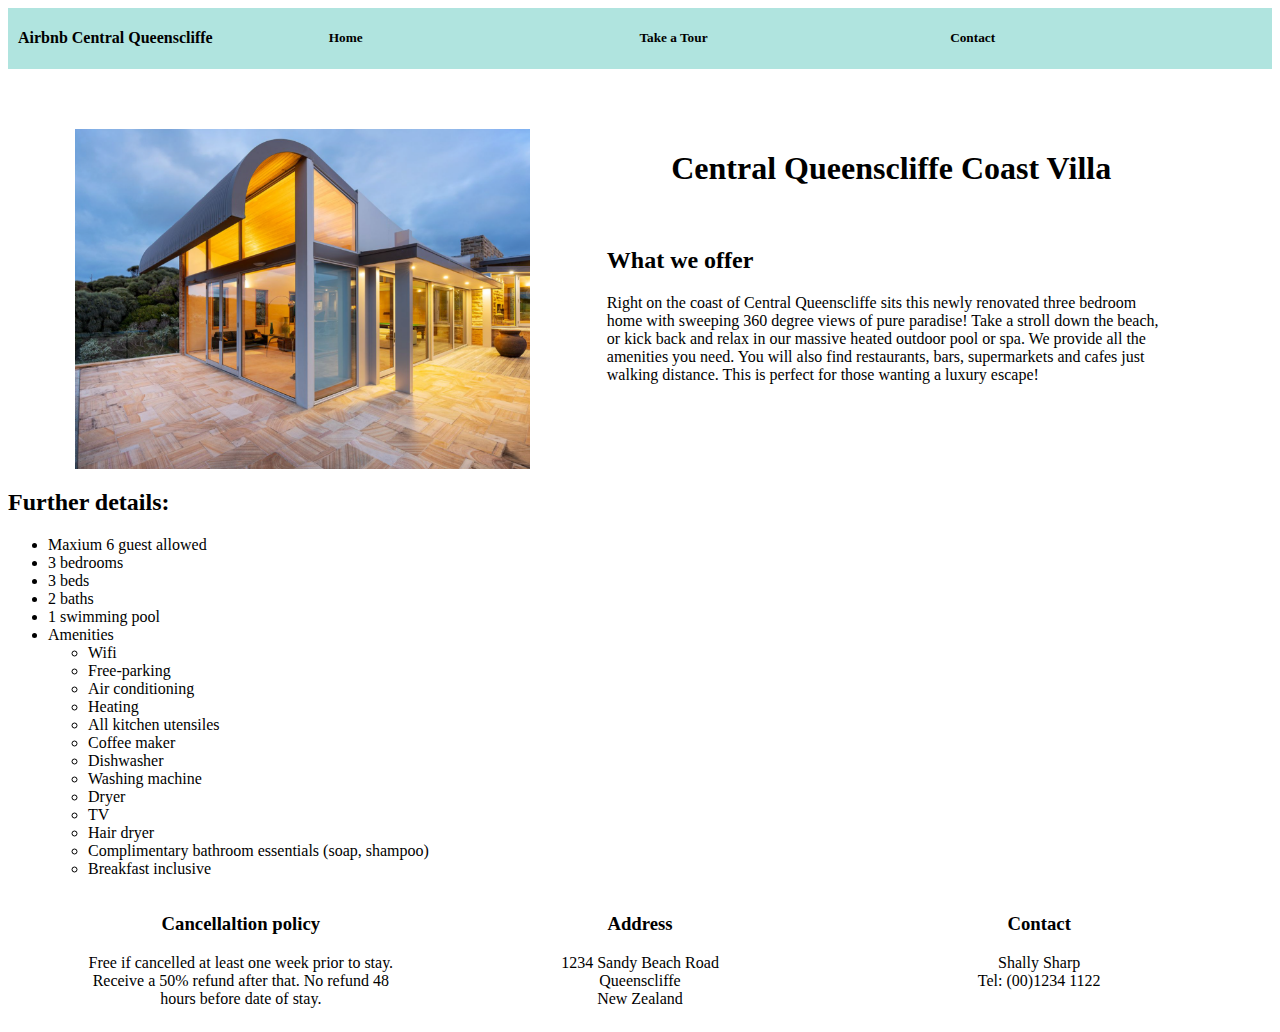
==== index.html @ de730be4 "Initial commit" ====
<!DOCTYPE html>
<html lang="en">

<head>
    <meta charset="UTF-8">
    <meta http-equiv="X-UA-Compatible" content="IE=edge">
    <meta name="viewport" content="width=Hello, initial-scale=1.0">
    <title>Airbnb with Simone and Peter</title>
    <link rel='stylesheet' type='text/css' href='../styles/index.css'>
</head>

<body>
    <header class="nav">
        <div class="row1">
            <div class="column1">
                <h4>Airbnb Central Queenscliffe</h5>
            </div>
            <div class="column1">
                <h5>Home</h5>
            </div>
            <div class="column1">
                <h5>Take a Tour</h5>
            </div>
            <div class="column1">
                <h5>Contact</h5>
            </div>
        </div>
    </header>

    <div class="main">
        <div class="row2">
            <div class="column2 left">

                <div class="main-image">
                    <img src="./images/image1.PNG" alt="Photo of Airbnb">
                </div>
            </div>
            <div class="column2 right">
                <h1>Central Queenscliffe Coast Villa
                </h1>
                <h2>What we offer</h2>
                <p>
                    Right on the coast of Central Queenscliffe sits this newly renovated three bedroom home with
                    sweeping
                    360
                    degree views
                    of pure paradise! Take a stroll down the beach, or kick back and relax in our massive heated outdoor
                    pool or
                    spa. We
                    provide all the amenities you need. You will also find restaurants, bars, supermarkets and cafes
                    just
                    walking distance.
                    This is perfect for those wanting a luxury escape!
                </p>
            </div>
        </div>
        <div class="details">
            <h2>Further details:</h2>

            <ul>
                <li>
                    Maxium 6 guest allowed
                </li>
                <li>
                    3 bedrooms
                </li>
                <li>
                    3 beds
                </li>
                <li>
                    2 baths
                </li>
                <li>
                    1 swimming pool
                </li>
                <li>
                    Amenities
                    <ul>
                        <li>Wifi</li>
                        <li>Free-parking</li>
                        <li>Air conditioning</li>
                        <li>Heating</li>
                        <li>All kitchen utensiles</li>
                        <li>Coffee maker</li>
                        <li>Dishwasher</li>
                        <li>Washing machine</li>
                        <li>Dryer</li>
                        <li>TV</li>
                        <li>Hair dryer</li>
                        <li>Complimentary bathroom essentials (soap, shampoo)</li>
                        <li>Breakfast inclusive</li>
                    </ul>
                </li>
            </ul>
        </div>
    </div>
    <footer class="row">
        <div class="column3">
            <h3>Cancellaltion policy
            </h3>
            <p>Free if cancelled at least one week prior to stay. Receive a 50% refund after that.
                No refund 48 hours before date of stay.</p>
        </div>
        <div class="column3">
            <h3>Address
            </h3>
            <p>1234 Sandy Beach Road
                </br>
                Queenscliffe
                </br>
                New Zealand</p>
        </div>
        <div class="column3">
            <h3>
                Contact
            </h3>
            <p>
                Shally Sharp
                </br>
                Tel: (00)1234 1122
            </p>
        </div>
    </footer>
</body>

</html>
---- styles/index.css ----
img {
    width: 80%;
    display: block;
    margin: 0 auto;
}

h1 {
    text-align: center;
    margin-bottom: 60px;
}

footer {
    display: flex;
    justify-content: center;
    text-align: center;
}

footer p {
    padding: 0 25px;
}

.nav div {
    background-color: rgb(176, 228, 223);
}

.column1 {
	float: left;
	width: 23%;
	padding: 0 10px;
}

.row1:after {
content: "";
clear: both;
display: table;
margin-left: 20px;
margin-right: 20px
}

.column2 {
	float: left;
	width: 45%;
	padding: 0 10px;
}


.row2 {
    margin-top: 60px;
}
.row2:after {
content: "";
clear: both;
display: table;
margin-left: 20px;
margin-right: 20px
}

.column3 {
	float: left;
	width: 30%;
	padding: 0 10px;
}
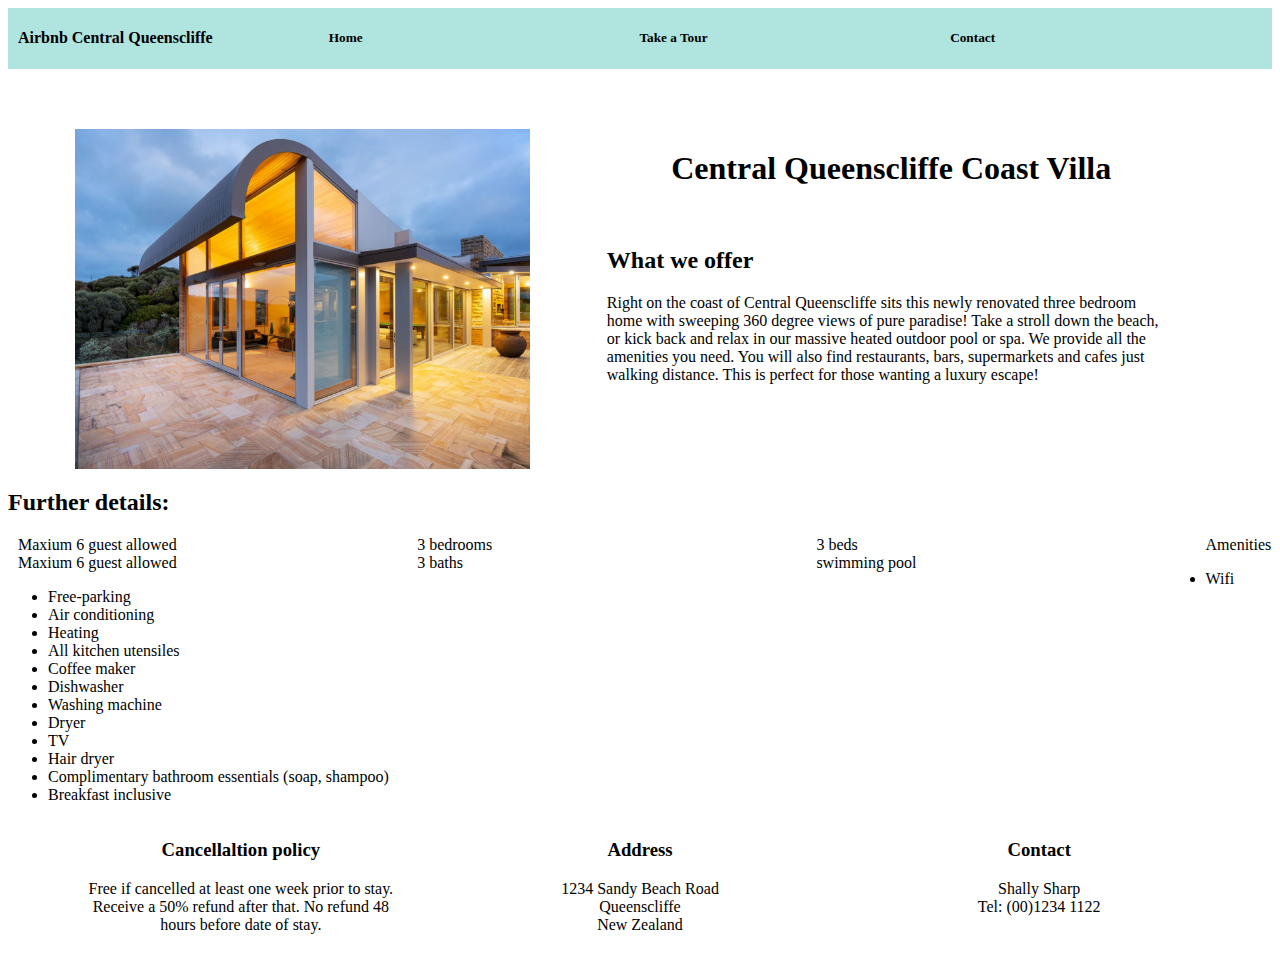
==== commit 9b00f283: "Created website (index page, contact page and CSS file. Added content and styled navigation bar, foo" ====
--- a/index.html
+++ b/index.html
@@ -56,71 +56,73 @@
         </div>
         <div class="details">
             <h2>Further details:</h2>
+            <div class="row">
+                <div class="column3">
+                    Maxium 6 guest allowed
+                </div>
+                <div class="column3">
+                    3 bedrooms
+                </div>
+                <div class="column3">
+                    3 beds
+                </div>
+                <div class="column3">
+                    Maxium 6 guest allowed
+                </div>
+                <div class="column3">
+                    3 baths
+                </div>
+                <div class="column3">
+                    swimming pool
+                </div>
 
-            <ul>
-                <li>
-                    Maxium 6 guest allowed
+                Amenities
+                <ul>
+                    <li>Wifi</li>
+                    <li>Free-parking</li>
+                    <li>Air conditioning</li>
+                    <li>Heating</li>
+                    <li>All kitchen utensiles</li>
+                    <li>Coffee maker</li>
+                    <li>Dishwasher</li>
+                    <li>Washing machine</li>
+                    <li>Dryer</li>
+                    <li>TV</li>
+                    <li>Hair dryer</li>
+                    <li>Complimentary bathroom essentials (soap, shampoo)</li>
+                    <li>Breakfast inclusive</li>
+                </ul>
                 </li>
-                <li>
-                    3 bedrooms
-                </li>
-                <li>
-                    3 beds
-                </li>
-                <li>
-                    2 baths
-                </li>
-                <li>
-                    1 swimming pool
-                </li>
-                <li>
-                    Amenities
-                    <ul>
-                        <li>Wifi</li>
-                        <li>Free-parking</li>
-                        <li>Air conditioning</li>
-                        <li>Heating</li>
-                        <li>All kitchen utensiles</li>
-                        <li>Coffee maker</li>
-                        <li>Dishwasher</li>
-                        <li>Washing machine</li>
-                        <li>Dryer</li>
-                        <li>TV</li>
-                        <li>Hair dryer</li>
-                        <li>Complimentary bathroom essentials (soap, shampoo)</li>
-                        <li>Breakfast inclusive</li>
-                    </ul>
-                </li>
-            </ul>
+                </ul>
+            </div>
         </div>
-    </div>
-    <footer class="row">
-        <div class="column3">
-            <h3>Cancellaltion policy
-            </h3>
-            <p>Free if cancelled at least one week prior to stay. Receive a 50% refund after that.
-                No refund 48 hours before date of stay.</p>
-        </div>
-        <div class="column3">
-            <h3>Address
-            </h3>
-            <p>1234 Sandy Beach Road
-                </br>
-                Queenscliffe
-                </br>
-                New Zealand</p>
-        </div>
-        <div class="column3">
-            <h3>
-                Contact
-            </h3>
-            <p>
-                Shally Sharp
-                </br>
-                Tel: (00)1234 1122
-            </p>
-        </div>
-    </footer>
+        <footer class="row">
+            <div class="column3">
+                <h3>Cancellaltion policy
+                </h3>
+                <p>Free if cancelled at least one week prior to stay. Receive a 50% refund after that.
+                    No refund 48 hours before date of stay.</p>
+            </div>
+            <div class="column3">
+                <h3>Address
+                </h3>
+                <p>1234 Sandy Beach Road
+                    </br>
+                    Queenscliffe
+                    </br>
+                    New Zealand</p>
+            </div>
+            <div class="column3">
+                <h3>
+                    Contact
+                </h3>
+                <p>
+                    Shally Sharp
+                    </br>
+                    Tel: (00)1234 1122
+                </p>
+            </div>
+        </footer>
 </body>
 
 </html>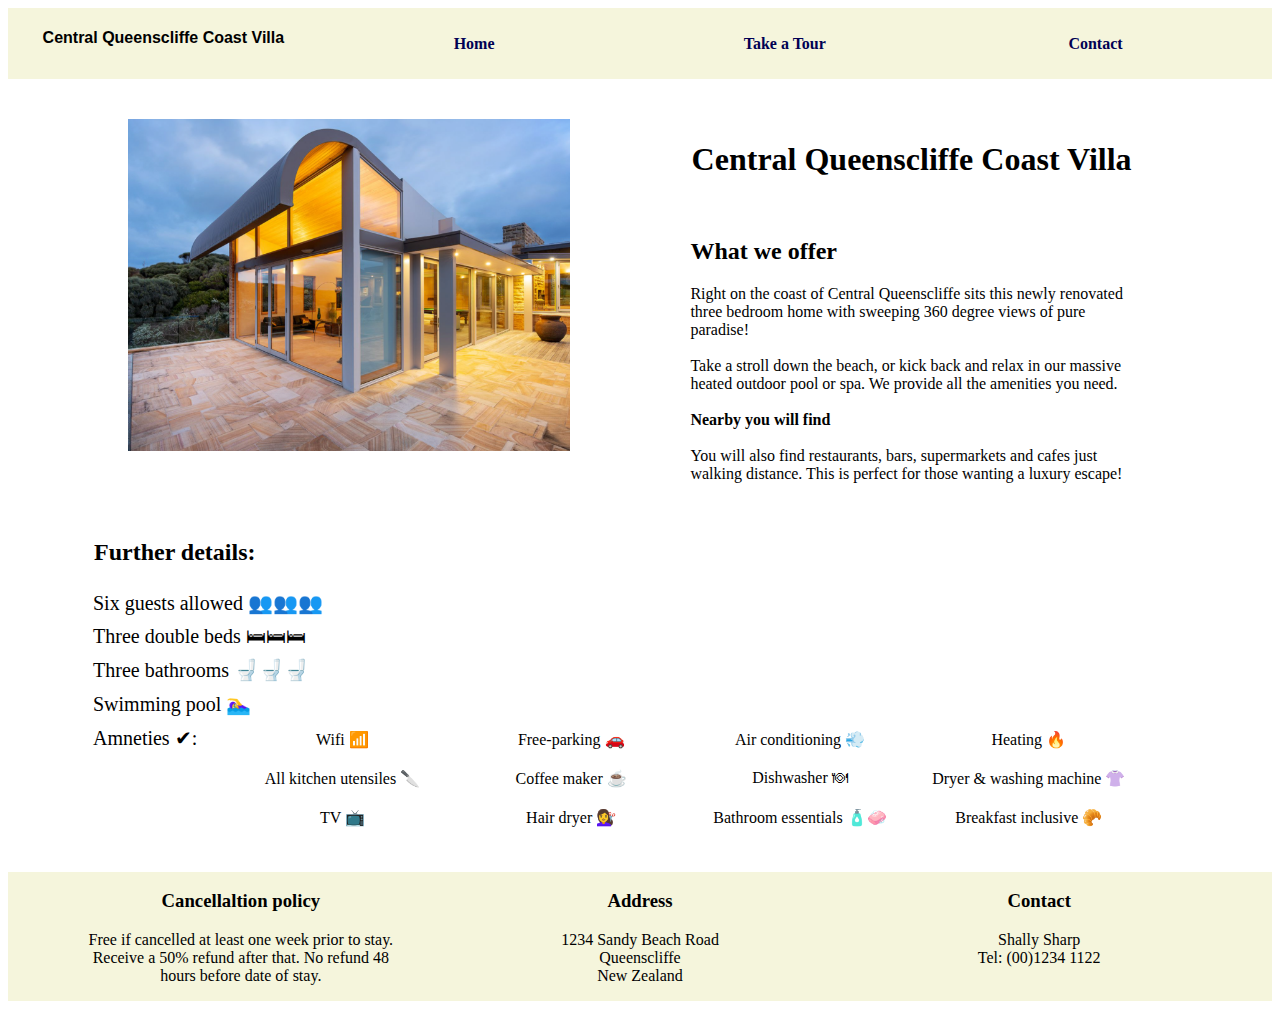
==== commit 6d5ca03f: "Added links to navigation bar, improved styling, created new contact page and tour page including ge" ====
--- a/index.html
+++ b/index.html
@@ -13,16 +13,18 @@
     <header class="nav">
         <div class="row1">
             <div class="column1">
-                <h4>Airbnb Central Queenscliffe</h5>
+                <h4>Central Queenscliffe Coast Villa</h5>
             </div>
             <div class="column1">
-                <h5>Home</h5>
+                <h5>
+                    <a href="./index.html">Home</a>
+                </h5>
             </div>
             <div class="column1">
-                <h5>Take a Tour</h5>
+                <h5><a href="./tour.html">Take a Tour</a></h5>
             </div>
             <div class="column1">
-                <h5>Contact</h5>
+                <h5><a href="./contact.html">Contact</a></h5>
             </div>
         </div>
     </header>
@@ -44,10 +46,20 @@
                     sweeping
                     360
                     degree views
-                    of pure paradise! Take a stroll down the beach, or kick back and relax in our massive heated outdoor
+                    of pure paradise!
+                    </br>
+                    </br>
+                    Take a stroll down the beach, or kick back and relax in our massive heated outdoor
                     pool or
                     spa. We
-                    provide all the amenities you need. You will also find restaurants, bars, supermarkets and cafes
+                    provide all the amenities you need.
+
+                    </br>
+                    </br>
+                    <strong>Nearby you will find</strong>
+                    </br>
+                    </br>
+                    You will also find restaurants, bars, supermarkets and cafes
                     just
                     walking distance.
                     This is perfect for those wanting a luxury escape!
@@ -56,73 +68,80 @@
         </div>
         <div class="details">
             <h2>Further details:</h2>
-            <div class="row">
-                <div class="column3">
-                    Maxium 6 guest allowed
-                </div>
-                <div class="column3">
-                    3 bedrooms
-                </div>
-                <div class="column3">
-                    3 beds
-                </div>
-                <div class="column3">
-                    Maxium 6 guest allowed
-                </div>
-                <div class="column3">
-                    3 baths
-                </div>
-                <div class="column3">
-                    swimming pool
-                </div>
-
-                Amenities
-                <ul>
-                    <li>Wifi</li>
-                    <li>Free-parking</li>
-                    <li>Air conditioning</li>
-                    <li>Heating</li>
-                    <li>All kitchen utensiles</li>
-                    <li>Coffee maker</li>
-                    <li>Dishwasher</li>
-                    <li>Washing machine</li>
-                    <li>Dryer</li>
-                    <li>TV</li>
-                    <li>Hair dryer</li>
-                    <li>Complimentary bathroom essentials (soap, shampoo)</li>
-                    <li>Breakfast inclusive</li>
-                </ul>
-                </li>
-                </ul>
+            <ul>
+                <li>Six guests allowed 👥👥👥 </li>
+                <li>Three double beds 🛏🛏🛏 </li>
+                <li>Three bathrooms 🚽🚽🚽</li>
+                <li>Swimming pool 🏊‍♀️</li>
+                <li>Amneties ✔:</li>
+            </ul>
+        </div>
+        <div class="row4">
+            <div class="column4">
+                Wifi 📶
+            </div>
+            <div class="column4">
+                Free-parking 🚗
+            </div>
+            <div class="column4">
+                Air conditioning 💨
+            </div>
+            <div class="column4">
+                Heating 🔥
+            </div>
+            <div class="column4">
+                All kitchen utensiles 🔪
+            </div>
+            <div class="column4">
+                Coffee maker ☕
+            </div>
+            <div class="column4">
+                Dishwasher 🍽
+            </div>
+            <div class="column4">
+                Dryer & washing machine 👚
+            </div>
+            <div class="column4">
+                TV 📺
+            </div>
+            <div class="column4">
+                Hair dryer 💇‍♀️
+            </div>
+            <div class="column4">
+                Bathroom essentials 🧴🧼
+            </div>
+            <div class="column4">
+                Breakfast inclusive 🥐
             </div>
         </div>
-        <footer class="row">
-            <div class="column3">
-                <h3>Cancellaltion policy
-                </h3>
-                <p>Free if cancelled at least one week prior to stay. Receive a 50% refund after that.
-                    No refund 48 hours before date of stay.</p>
-            </div>
-            <div class="column3">
-                <h3>Address
-                </h3>
-                <p>1234 Sandy Beach Road
-                    </br>
-                    Queenscliffe
-                    </br>
-                    New Zealand</p>
-            </div>
-            <div class="column3">
-                <h3>
-                    Contact
-                </h3>
-                <p>
-                    Shally Sharp
-                    </br>
-                    Tel: (00)1234 1122
-                </p>
-            </div>
-        </footer>
+    </div>
+    <footer class="row">
+        <div class="column3">
+            <h3>Cancellaltion policy
+            </h3>
+            <p>Free if cancelled at least one week prior to stay. Receive a 50% refund after that.
+                No refund 48 hours before date of stay.</p>
+        </div>
+        <div class="column3">
+            <h3>Address
+            </h3>
+            <p>1234 Sandy Beach Road
+                </br>
+                Queenscliffe
+                </br>
+                New Zealand</p>
+        </div>
+        <div class="column3">
+            <h3>
+                Contact
+            </h3>
+            <p>
+                Shally Sharp
+                </br>
+                Tel: (00)1234 1122
+            </p>
+        </div>
+    </footer>
 </body>
 
 </html>--- a/styles/index.css
+++ b/styles/index.css
@@ -1,5 +1,5 @@
 img {
-    width: 80%;
+    width: 100%;
     display: block;
     margin: 0 auto;
 }
@@ -9,18 +9,50 @@
     margin-bottom: 60px;
 }
 
+.details h2 {
+    margin-left: 46px;
+}
+
+h4 {
+    font-size: 16px;
+    font-family: Verdana, Geneva, Tahoma, sans-serif;
+    text-align: center;
+}
+
+a {
+    text-decoration: none;
+    color: rgb(0, 0, 83);
+}
+
+h5 {
+    text-align: center;
+    font-size: 16px;
+
+}
+
 footer {
     display: flex;
     justify-content: center;
     text-align: center;
+    background-color: beige;
 }
+
 
 footer p {
     padding: 0 25px;
 }
 
+li {
+    list-style: none;
+    padding: 5px;
+    font-size: 20px;
+}
+
+ul {
+    margin-bottom: 0;
+}
 .nav div {
-    background-color: rgb(176, 228, 223);
+    background-color: beige;
 }
 
 .column1 {
@@ -39,13 +71,14 @@
 
 .column2 {
 	float: left;
-	width: 45%;
-	padding: 0 10px;
+	width: 35%;
+	padding-left: 40px;
+    margin-inline-start: 80px;
 }
 
-
 .row2 {
-    margin-top: 60px;
+    margin-top: 40px;
+    margin-bottom: 40px;
 }
 .row2:after {
 content: "";
@@ -59,4 +92,29 @@
 	float: left;
 	width: 30%;
 	padding: 0 10px;
+}
+.details .column3  {
+    padding-bottom: 20px;
+}
+
+.details {
+    margin-left: 40px;
+}
+
+.column4 {
+    float: left;
+	width: 20%;
+	padding: 10px;
+    text-align: center;
+    font-size: 16px;
+}
+.row4:after {
+content: "";
+clear: both;
+display: table;
+}
+.row4 {
+margin-left: 220px;
+ position: relative;
+    top: -35px;
 }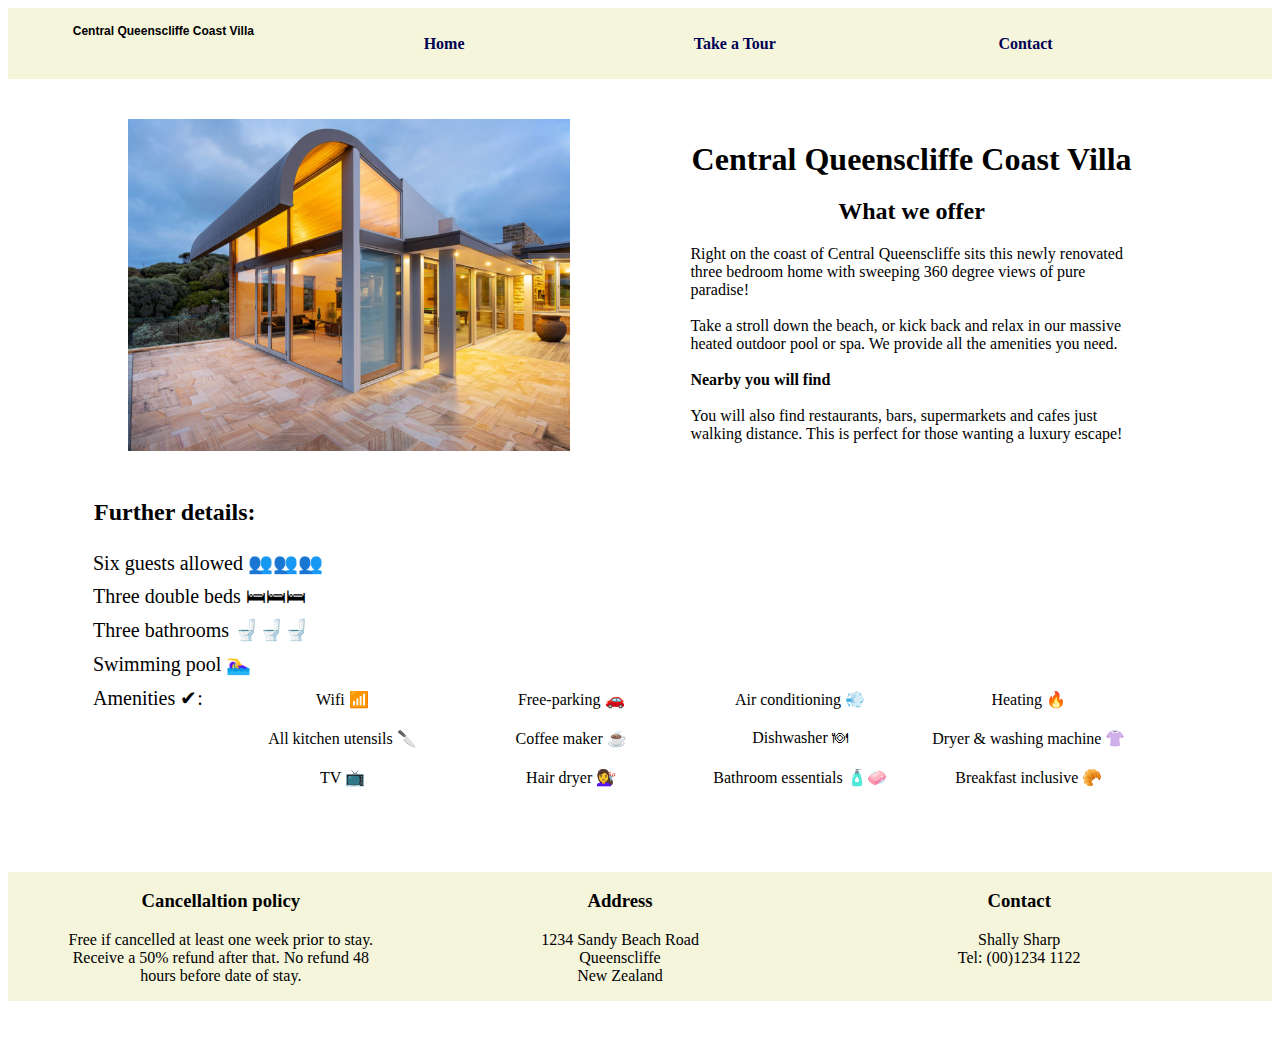
==== commit 4aa6b502: "Fixed placement issues and added more photos." ====
--- a/index.html
+++ b/index.html
@@ -56,7 +56,7 @@
 
                     </br>
                     </br>
-                    <strong>Nearby you will find</strong>
+                    <strong>Nearby you will find </strong>
                     </br>
                     </br>
                     You will also find restaurants, bars, supermarkets and cafes
@@ -73,7 +73,7 @@
                 <li>Three double beds 🛏🛏🛏 </li>
                 <li>Three bathrooms 🚽🚽🚽</li>
                 <li>Swimming pool 🏊‍♀️</li>
-                <li>Amneties ✔:</li>
+                <li>Amenities ✔:</li>
             </ul>
         </div>
         <div class="row4">
@@ -90,7 +90,7 @@
                 Heating 🔥
             </div>
             <div class="column4">
-                All kitchen utensiles 🔪
+                All kitchen utensils 🔪
             </div>
             <div class="column4">
                 Coffee maker ☕
--- a/styles/index.css
+++ b/styles/index.css
@@ -1,22 +1,24 @@
-img {
-    width: 100%;
-    display: block;
-    margin: 0 auto;
+h1 {
+    text-align: center;
+    margin-bottom: 20px;
 }
 
-h1 {
+h2 {
     text-align: center;
-    margin-bottom: 60px;
 }
 
 .details h2 {
+    text-align: left;
     margin-left: 46px;
 }
+    
+    
 
 h4 {
-    font-size: 16px;
+    font-size: 12px;
     font-family: Verdana, Geneva, Tahoma, sans-serif;
     text-align: center;
+    padding-left: 20px;
 }
 
 a {
@@ -51,14 +53,21 @@
 ul {
     margin-bottom: 0;
 }
+
+
+
 .nav div {
     background-color: beige;
+}
+.main-image img {
+    width: 100%;
+    display: block;
+    margin: 0 auto;
 }
 
 .column1 {
 	float: left;
 	width: 23%;
-	padding: 0 10px;
 }
 
 .row1:after {
@@ -93,6 +102,19 @@
 	width: 30%;
 	padding: 0 10px;
 }
+
+.row {
+    margin-top: 40px;
+    margin-bottom: 40px;
+}
+.row:after {
+content: "";
+clear: both;
+display: table;
+margin-left: 20px;
+margin-right: 20px
+}
+
 .details .column3  {
     padding-bottom: 20px;
 }
@@ -117,4 +139,50 @@
 margin-left: 220px;
  position: relative;
     top: -35px;
+}
+
+.columnMedia1 {
+    margin-top: 20px;
+	float: left;
+	width: 33.33%;
+    
+}
+.rowTour1 {
+    margin-top: 10px;
+    margin-bottom: 20px;
+}
+.rowTour1:after {
+content: "";
+clear: both;
+display: table;
+}
+
+.columnMedia1 img {
+    width: 90%;
+}
+
+.columnMedia2 {
+    margin-top: 10px;
+	float: left;
+	width: 20%;
+}
+
+.rowTour2 {
+    margin-top: 20px;
+    margin-bottom: 20px;
+}
+
+.rowTour2:after {
+content: "";
+clear: both;
+display: table;
+}
+.columnMedia2 img {
+    width: 90%;
+}
+
+iframe{
+    min-height: 150px;
+    max-width: 400px;
+
 }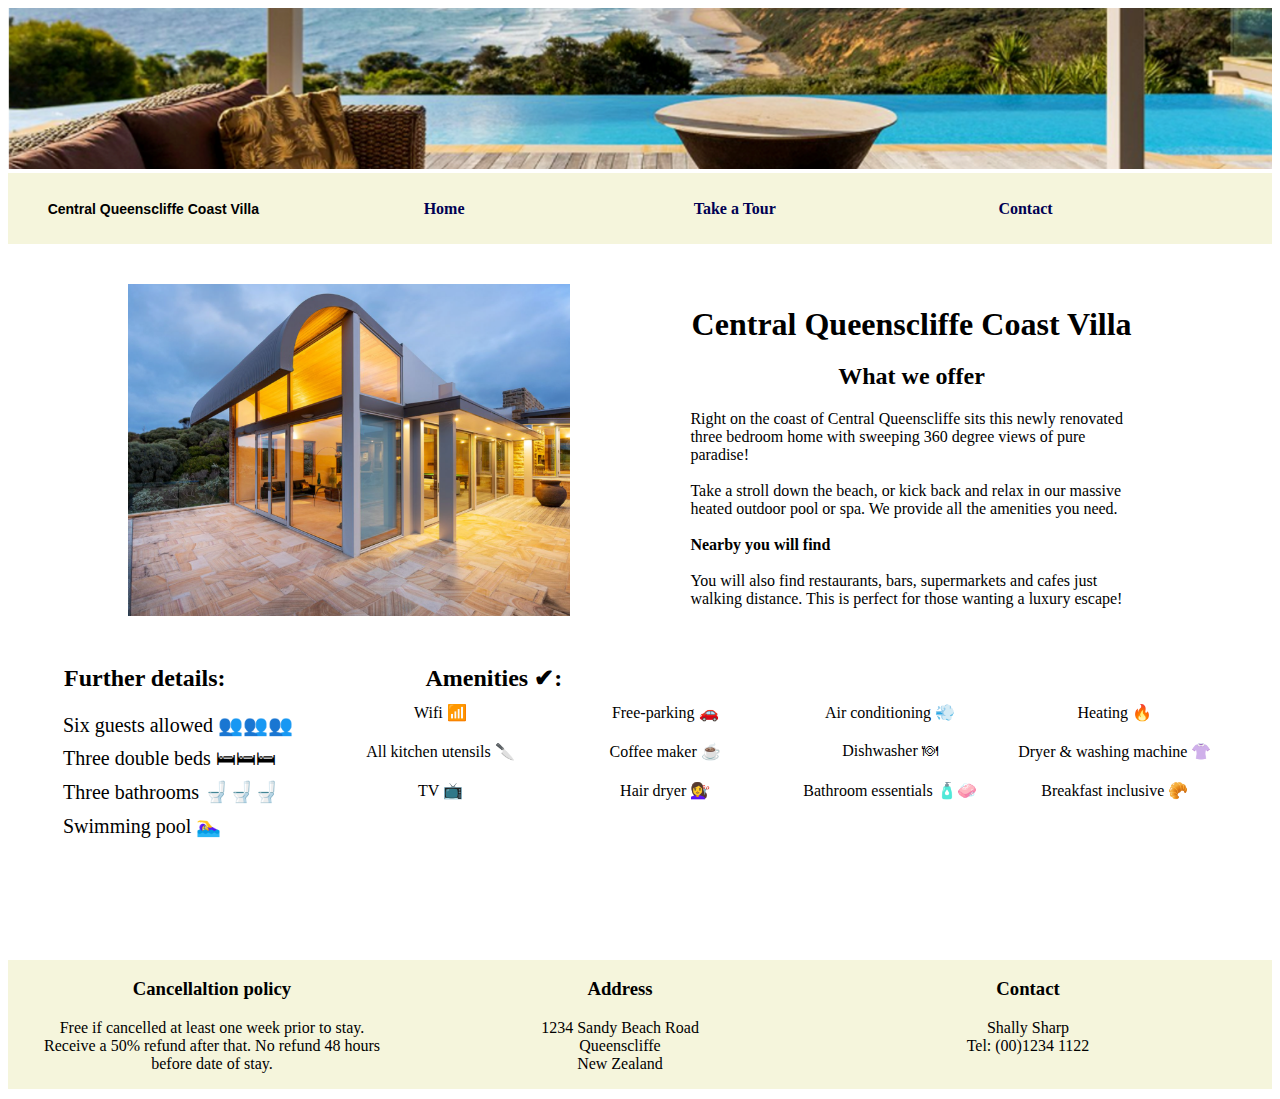
==== commit 7896bebc: "Added banner, and made website responsive." ====
--- a/index.html
+++ b/index.html
@@ -10,6 +10,9 @@
 </head>
 
 <body>
+    <div class="banner">
+        <img src="./images/banner.PNG" alt="Photo of Airbnb">
+    </div>
     <header class="nav">
         <div class="row1">
             <div class="column1">
@@ -66,14 +69,15 @@
                 </p>
             </div>
         </div>
+
         <div class="details">
             <h2>Further details:</h2>
+            <h2 class="amenities">Amenities ✔:</h2>
             <ul>
                 <li>Six guests allowed 👥👥👥 </li>
                 <li>Three double beds 🛏🛏🛏 </li>
                 <li>Three bathrooms 🚽🚽🚽</li>
                 <li>Swimming pool 🏊‍♀️</li>
-                <li>Amenities ✔:</li>
             </ul>
         </div>
         <div class="row4">
--- a/styles/index.css
+++ b/styles/index.css
@@ -15,10 +15,10 @@
     
 
 h4 {
-    font-size: 12px;
+    font-size: 14px;
     font-family: Verdana, Geneva, Tahoma, sans-serif;
     text-align: center;
-    padding-left: 20px;
+    padding-top: 10px
 }
 
 a {
@@ -37,6 +37,7 @@
     justify-content: center;
     text-align: center;
     background-color: beige;
+    margin-bottom: 0;
 }
 
 
@@ -54,7 +55,11 @@
     margin-bottom: 0;
 }
 
-
+.banner img {
+    max-width: 100%;
+    height: auto;
+    overflow: hidden;
+}
 
 .nav div {
     background-color: beige;
@@ -99,13 +104,12 @@
 
 .column3 {
 	float: left;
-	width: 30%;
+	width: 33%;
 	padding: 0 10px;
 }
 
 .row {
-    margin-top: 40px;
-    margin-bottom: 40px;
+    margin-bottom: 10px;
 }
 .row:after {
 content: "";
@@ -120,7 +124,7 @@
 }
 
 .details {
-    margin-left: 40px;
+    margin-left: 10px;
 }
 
 .column4 {
@@ -137,15 +141,16 @@
 }
 .row4 {
 margin-left: 220px;
+margin-right: 20px;
  position: relative;
-    top: -35px;
+    top: -150px;
+    left: 100px;
 }
 
 .columnMedia1 {
     margin-top: 20px;
 	float: left;
 	width: 33.33%;
-    
 }
 .rowTour1 {
     margin-top: 10px;
@@ -185,4 +190,75 @@
     min-height: 150px;
     max-width: 400px;
 
-}+}
+
+.getInTouch{
+text-align: left;
+font-size: 40px;
+margin-bottom: 60px;
+}
+
+.contactDetails{
+    margin-left: 200px;
+    margin-top: 60px;
+    margin-bottom: 80px;
+    font-size: larger;
+}
+
+.details h2 {
+    display: inline;
+}
+
+.amenities {
+    padding-left: 150px;
+}
+
+@media screen and (max-width: 600px) {
+  .column4 {
+      width: 40%;
+    }
+    .row4 {
+        top: -150px;
+        left: 30px;
+    }
+    .amenities {
+        padding-left: 40px;
+    }
+    .details {
+        margin-left: -20px;
+    }
+    .column2 {
+        padding: 0;
+        margin: 0;
+        width: 100%;
+    }
+    }
+
+    @media screen and (max-width: 900px) {
+  .column4 {
+      width: 40%;
+    }
+    .row4 {
+        top: -150px;
+        left: 30px;
+    }
+    .amenities {
+        padding-left: 40px;
+    }
+    .details {
+        margin-left: -20px;
+    }
+    .column2 {
+        padding: 0;
+        margin-left: 50px;
+        width: 80%;
+        text-align: left;
+    }
+    .column3 {
+        padding: 0;
+    }
+    .column3 p{
+        text-align: left;
+    }
+    }
+
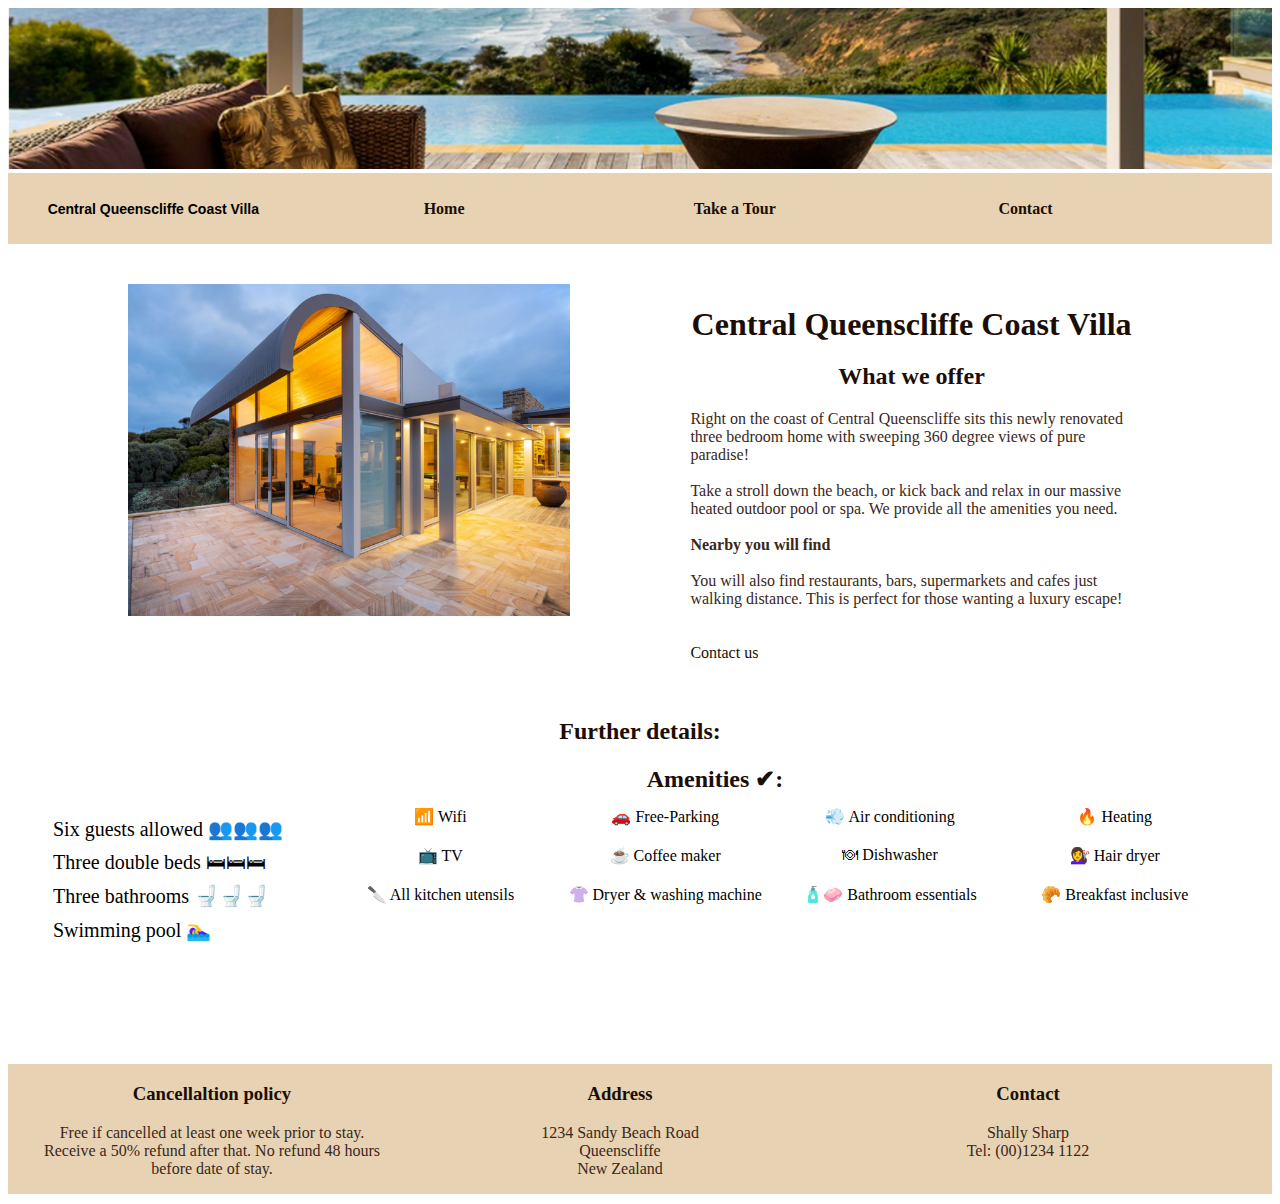
==== commit c60c248f: "Added alt text and made final changes to links." ====
--- a/index.html
+++ b/index.html
@@ -6,12 +6,12 @@
     <meta http-equiv="X-UA-Compatible" content="IE=edge">
     <meta name="viewport" content="width=Hello, initial-scale=1.0">
     <title>Airbnb with Simone and Peter</title>
-    <link rel='stylesheet' type='text/css' href='../styles/index.css'>
+    <link rel='stylesheet' type='text/css' href='./styles/index.css'>
 </head>
 
 <body>
     <div class="banner">
-        <img src="./images/banner.PNG" alt="Photo of Airbnb">
+        <img src="./images/banner.PNG" alt="Photo of Airbnb"> <!-- Banner -->
     </div>
     <header class="nav">
         <div class="row1">
@@ -20,14 +20,15 @@
             </div>
             <div class="column1">
                 <h5>
-                    <a href="./index.html">Home</a>
+                    <a href="./index.html" alt="Back to Homepage">Home</a> <!-- Homepage Link -->
                 </h5>
             </div>
             <div class="column1">
-                <h5><a href="./tour.html">Take a Tour</a></h5>
+                <h5><a href="./tour.html" alt="View Gallery and Video of the property">Take a Tour</a></h5>
+                <!-- Take a Tour Link -->
             </div>
             <div class="column1">
-                <h5><a href="./contact.html">Contact</a></h5>
+                <h5><a href="./contact.html" alt="Go to Contact Page">Contact</a></h5> <!-- Contact Link -->
             </div>
         </div>
     </header>
@@ -37,7 +38,8 @@
             <div class="column2 left">
 
                 <div class="main-image">
-                    <img src="./images/image1.PNG" alt="Photo of Airbnb">
+                     <img src="./images/image1.PNG" alt="Photo of Airbnb"> <!-- Main Picture -->
+                </br>
                 </div>
             </div>
             <div class="column2 right">
@@ -66,11 +68,16 @@
                     just
                     walking distance.
                     This is perfect for those wanting a luxury escape!
+                </br>
+            </br>
+            </br>
+                    <a class="button" href="Mailto:queenscliffe@airbnb.com" alt="Contact button">Contact us</a> <!--Email Link-->
                 </p>
             </div>
+     
         </div>
-
-        <div class="details">
+        
+        <div class="furtherDetails">
             <h2>Further details:</h2>
             <h2 class="amenities">Amenities ✔:</h2>
             <ul>
@@ -82,40 +89,40 @@
         </div>
         <div class="row4">
             <div class="column4">
-                Wifi 📶
+                📶 Wifi 
             </div>
             <div class="column4">
-                Free-parking 🚗
+                🚗 Free-Parking 
             </div>
             <div class="column4">
-                Air conditioning 💨
+                💨 Air conditioning 
             </div>
             <div class="column4">
-                Heating 🔥
+                🔥 Heating
             </div>
             <div class="column4">
-                All kitchen utensils 🔪
+                📺 TV 
             </div>
             <div class="column4">
-                Coffee maker ☕
+                ☕ Coffee maker 
             </div>
             <div class="column4">
-                Dishwasher 🍽
+                🍽 Dishwasher 
             </div>
             <div class="column4">
-                Dryer & washing machine 👚
+                💇‍♀️ Hair dryer 
             </div>
             <div class="column4">
-                TV 📺
+                🔪 All kitchen utensils
             </div>
             <div class="column4">
-                Hair dryer 💇‍♀️
+                👚 Dryer & washing machine
             </div>
             <div class="column4">
-                Bathroom essentials 🧴🧼
+                🧴🧼 Bathroom essentials 
             </div>
             <div class="column4">
-                Breakfast inclusive 🥐
+                🥐 Breakfast inclusive 
             </div>
         </div>
     </div>
--- a/styles/index.css
+++ b/styles/index.css
@@ -1,10 +1,16 @@
+p {
+    color: #3A271A;
+}
+
 h1 {
     text-align: center;
     margin-bottom: 20px;
+    color: #1b0e06;
 }
 
 h2 {
     text-align: center;
+    color: #1b0e06;
 }
 
 .details h2 {
@@ -23,12 +29,13 @@
 
 a {
     text-decoration: none;
-    color: rgb(0, 0, 83);
+    color: #1b0e06;
 }
 
 h5 {
     text-align: center;
     font-size: 16px;
+    color:#1b0e06;
 
 }
 
@@ -36,13 +43,18 @@
     display: flex;
     justify-content: center;
     text-align: center;
-    background-color: beige;
+    background-color: #E7D3B3;
     margin-bottom: 0;
 }
 
 
 footer p {
     padding: 0 25px;
+    color: #3A271A;
+}
+
+footer h3 {
+    color: #1b0e06;
 }
 
 li {
@@ -62,7 +74,7 @@
 }
 
 .nav div {
-    background-color: beige;
+    background-color: #E7D3B3;
 }
 .main-image img {
     width: 100%;
@@ -216,21 +228,35 @@
 @media screen and (max-width: 600px) {
   .column4 {
       width: 40%;
+      font-size: 14px;
+      padding: 10px;
     }
     .row4 {
-        top: -150px;
-        left: 30px;
+        top: -125px;
+        left: 20px;
+        
     }
     .amenities {
-        padding-left: 40px;
+        padding-left: 80px;
+        font-size: 18px;
     }
     .details {
-        margin-left: -20px;
+        margin-left: 10px;
+    }
+    .details h2 {
+        margin-left: 35px;
+        font-size: 18px;
     }
     .column2 {
-        padding: 0;
-        margin: 0;
+        padding-left: 0;
+        margin-left: 0;
         width: 100%;
+    }
+    li {
+        font-size: 14px;
+    }
+    .contactDetails {
+        margin-left: 60px;
     }
     }
 
@@ -239,7 +265,7 @@
       width: 40%;
     }
     .row4 {
-        top: -150px;
+        top: -125px;
         left: 30px;
     }
     .amenities {
@@ -260,5 +286,8 @@
     .column3 p{
         text-align: left;
     }
-    }
-
+     .contactDetails {
+        margin-left: 60px;
+    }
+    }
+
